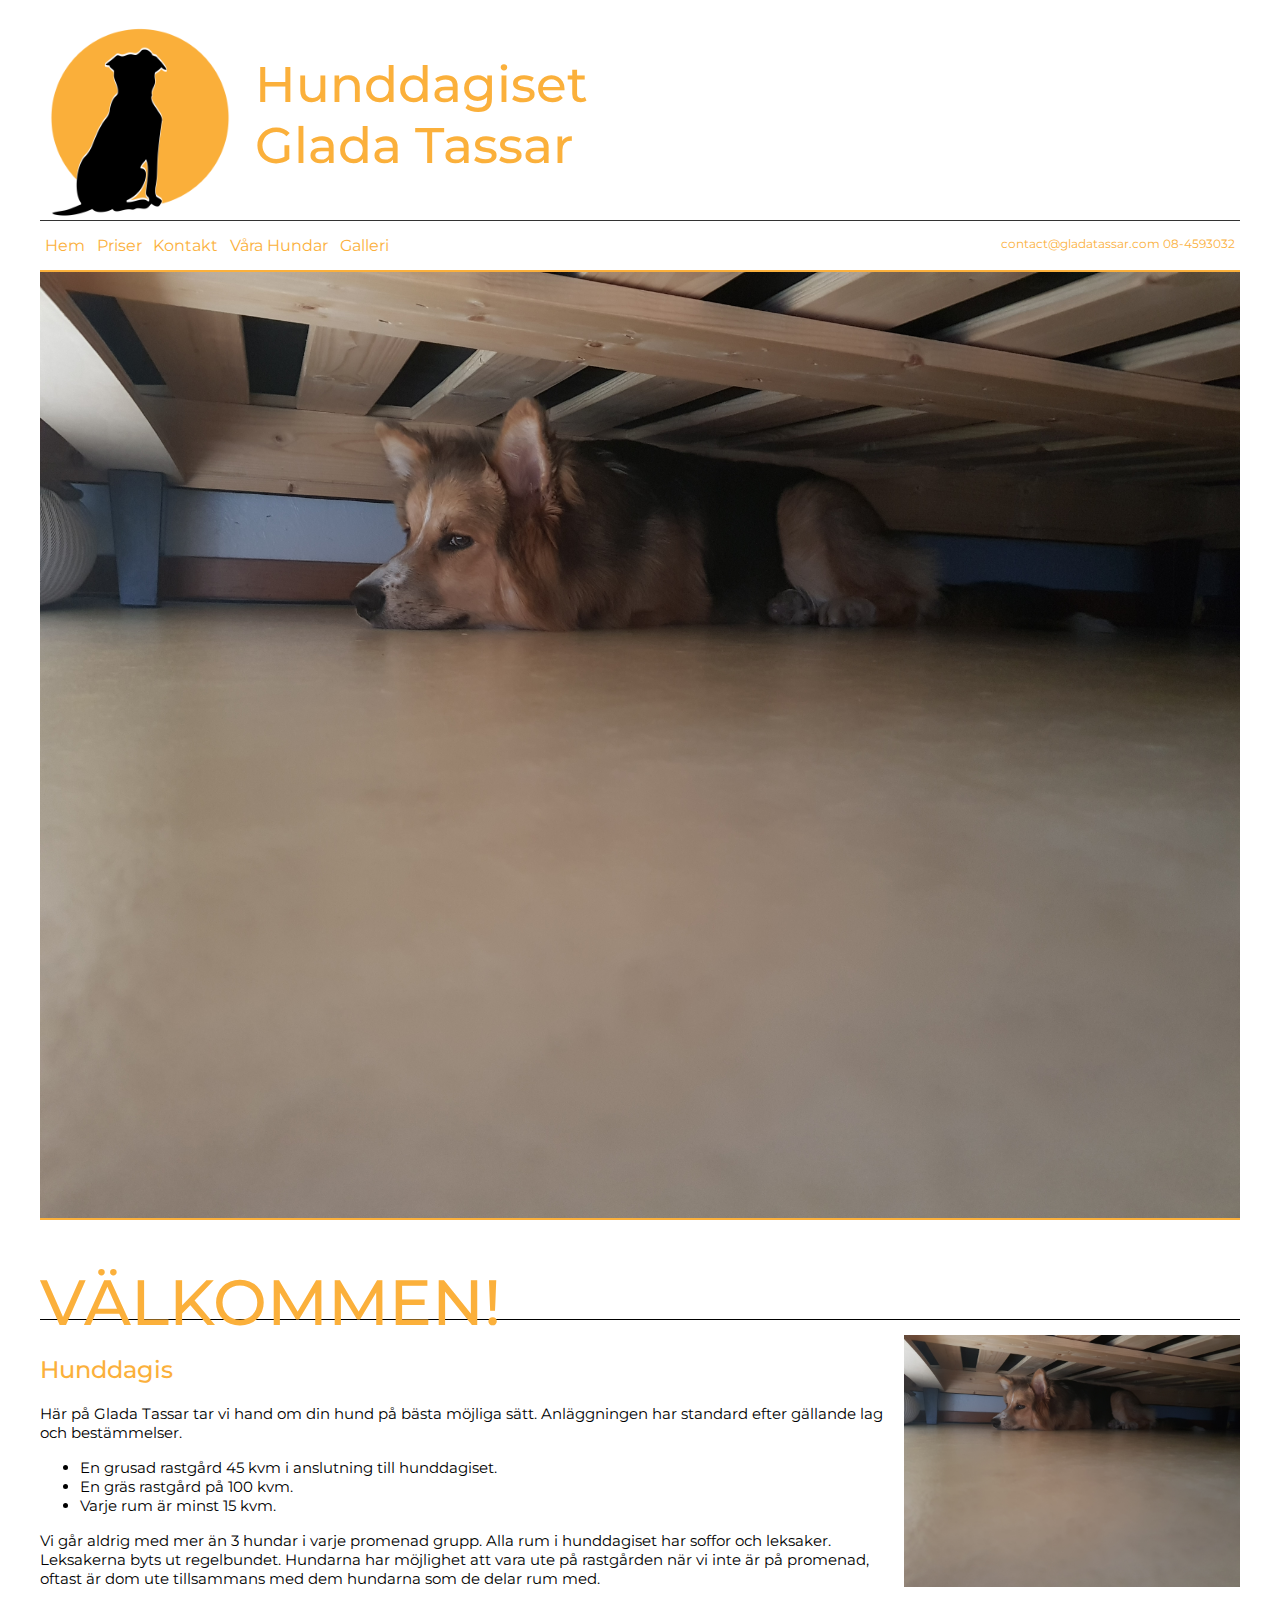
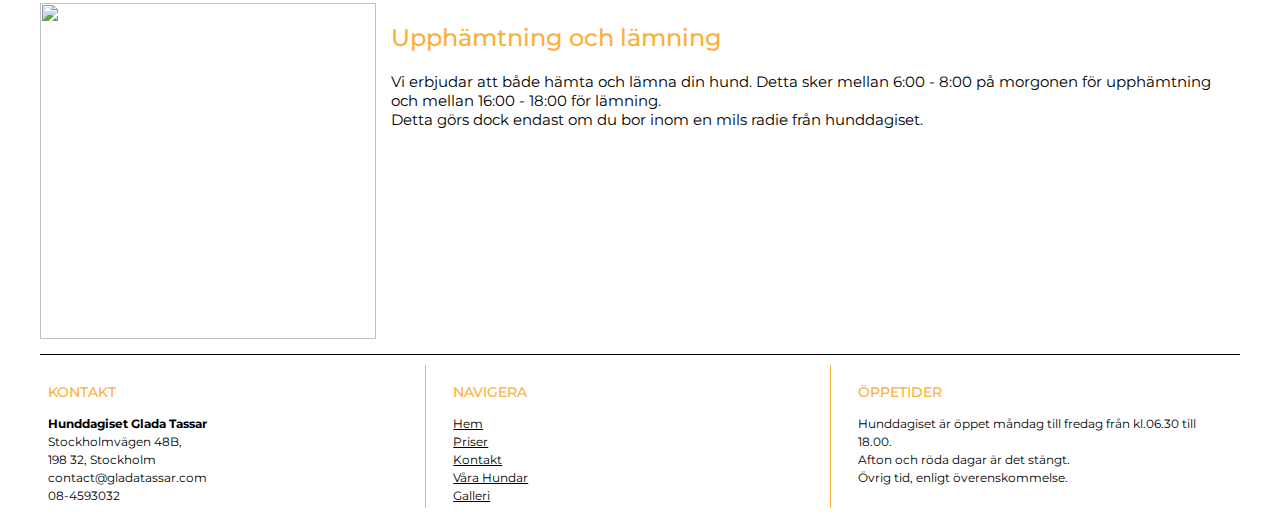
==== index.html @ 585ab1a2 "changed layout for mobiles and tablets" ====
<html lang="en">
	<head>
		<meta charset="UTF-8">
		<meta http-equiv="X-UA-Compatible" content="IE=edge">
		<meta name="viewport" content="width=device-width, initial-scale=1.0">
		<title>Glada Tassar | Hem</title>
		<link rel="stylesheet" type="text/css" href="css/style.css">
	    <link rel="stylesheet" type="text/css" href="css/index.css">
	</head>
	<body>

		<div class="container">
			<div class="logo">
				<img src="img/logo/dog-logo.png" alt="Dog logo" class="logo-image"></img>
				<h1 class="logo-header">Hunddagiset<br>Glada Tassar</h1>
			</div>

			<nav class="navbar">
				<a href="index.html">Hem</a>
				<a href="service/service.html">Priser</a>
				<a href="contact/contact.html">Kontakt</a>
				<a href="dogs/dogs.html">Våra Hundar</a>
				<a href="gallery/gallery.html">Galleri</a>
				<span class="contact-info">contact@gladatassar.com 08-4593032</span>
			</nav>

			<section class="cycle-images-container">
				<div class="cycle-images fade">
					<img src="img/dogs/max.jpg" class="dog-cycle"></img>
				</div>

				<div class="cycle-images fade">
					<img src="img/dogs/maxOne.jpg" class="dog-cycle"></img>
				</div>

				<div class="cycle-images fade">
					<img src="img/dogs/maxTwo.jpg" class="dog-cycle"></img>
				</div>
			</section>

			<section class="header">
				<h1>VÄLKOMMEN!</h1>
			</section>

			<section class="text-one">
				<h2>Hunddagis</h2>
				<p>
					Här på Glada Tassar tar vi hand om din hund på bästa möjliga sätt. Anläggningen har standard efter gällande lag och bestämmelser.
				</p>
					<ul>
						<li>En grusad rastgård 45 kvm i anslutning till hunddagiset.</li>
						<li>En gräs rastgård på 100 kvm.</li>
						<li>Varje rum är minst 15 kvm.</li>
					</ul>
				<p>
					Vi går aldrig med mer än 3 hundar i varje promenad grupp. Alla rum i hunddagiset har soffor och leksaker.
					Leksakerna byts ut regelbundet.
					Hundarna har möjlighet att vara ute på rastgården när vi inte är på promenad, oftast är dom ute tillsammans med dem hundarna som de delar rum med.
				</p>
			</section>

			<section class="image-one">
				<img src="img/dogs/max.jpg" class="main-image-one"></img>
			</section>

			<section class="image-two">
				<img src="img/dogs/maxOne.jpg" class="main-image-two"></img>
			</section>

			<section class="text-two">
				<h2>Upphämtning och lämning</h2>
				<p>Vi erbjudar att både hämta och lämna din hund. Detta sker mellan 6:00 - 8:00 på morgonen för upphämtning och mellan 16:00 - 18:00 för lämning.
					<br>Detta görs dock endast om du bor inom en mils radie från hunddagiset.
				</p>
			</section>

			<footer class="footer">
				<section class="contact-footer">
					<h3>KONTAKT</h3>
					<b>Hunddagiset Glada Tassar</b>
		            <br>
		            Stockholmvägen 48B,
					<br>
					198 32, Stockholm
					<br>
		            contact@gladatassar.com
		            <br>
		            08-4593032
		            <br>
				</section>
				<section class="navigate-footer">
					<h3>NAVIGERA</h3>
					<a href="index.html">Hem</a><br>
					<a href="service/service.html">Priser</a><br>
					<a href="contact/contact.html">Kontakt</a><br>
					<a href="dogs/dogs.html">Våra Hundar</a><br>
					<a href="gallery/gallery.html">Galleri</a>
				</section>
				<section class="times-footer">
					<h3>ÖPPETIDER</h3>
					Hunddagiset är öppet måndag till fredag från kl.06.30 till 18.00.
					<br>
					Afton och röda dagar är det stängt.
					<br>
					Övrig tid, enligt överenskommelse.
				</section>
				<!-- <section class="copyright-footer">
					Copyright 2021 &copy; Glada Tassar
				</section> -->
			</footer>
		</div>
		<script src="https://ajax.googleapis.com/ajax/libs/jquery/3.5.1/jquery.min.js"></script>
		<script src="js/main.js"></script>
	</body>
</html>
---- css/style.css ----
@import url('https://fonts.googleapis.com/css2?family=Montserrat:wght@300;400;600&display=swap');

body {
	font-family: 'Montserrat', sans-serif;
}

p {
	font-size: 15px;
}

h1, h2, h3 {
	color: #fbb03b;
	font-weight: 500;
}

li {
	font-size: 15px;
}

input,
textarea {
	font-family: 'Montserrat', sans-serif;
}

.container {
	width: 95%;
	height: 100%;
	margin: 20px auto;
	display: grid;
	grid-template-columns: repeat(4, 1fr);
}

.logo {
	grid-area: logo;
	display: flex;
}

.logo-header {
	font-size: 50px;
	margin-left: 15px;
}

.dog-quote {
	margin-left: auto;
}

.header {
	grid-area: header;
	font-size: 2em;
	border-bottom: 1px solid black;
}

/* NAVBAR */
.navbar {
	grid-area: navbar;
	border-top: 1px solid #333;
	padding: 10px 5px 10px 5px;
	display: flex;
	align-items: flex-start;
	flex-flow: wrap;
	align-content: space-around;
	gap: 1%;
	/*
	position: sticky;
	top: 0;
	background-color: white;
	background: linear-gradient(135deg, #033153, #e8b6d9);
	*/
}

.navbar a {
	text-decoration: none;
	color: #fbb03b;
}

a:hover {
	color: black;
}

.contact-info {
	margin-left: auto;
	font-size: 12px;
	color: #fbb03b;
}

/* IMAGE CYCLE */
.cycle-images-container {
	grid-area: rollingImages;
	border-top: 2px solid #fbb03b;
	border-bottom: 2px solid #fbb03b;
}

.cycle-images {
	display: none;
}

.dog-cycle {
	height: 100%;
	width: 100%;
}

/* TEXTS */
.text-one {
	grid-area: textOne;
}

.text-two {
	grid-area: textTwo;
}

.text-three {
	grid-area: textThree;
}

/* IMAGES */
.image-one {
	grid-area: image;
}

.image-two {
	grid-area: imageTwo;
}

.logo-image {
	height: 200px;
}

.main-image {
	width: 336px;
}

/* FOOTER */
.footer {
	grid-area: footer;
	padding: 10px 5px 10px 5px;
	gap: 2%;
	display: grid;
    grid-template-columns: repeat(3, 1fr);
	border-top: 1px solid black;
	margin-top: 15px;
}

.contact-footer,
.navigate-footer,
.times-footer,
.copyright-footer {
	/* text-align: center; */
	font-size: 12px;
	padding: 1%;
	line-height: 18px;
}

.contact-footer,
.navigate-footer {
	border-right: 1px solid #fbb03b;
}

.navigate-footer a {
	/* text-decoration: none; */
	color: black;
}


.copyright-footer {
	align-items: stretch;

}

/* FADE ANIMATION TO IMAGES */
.fade {
  -webkit-animation-name: fade;
  -webkit-animation-duration: 1.5s;
  animation-name: fade;
  animation-duration: 1.5s;
}

@-webkit-keyframes fade {
  from {opacity: .4}
  to {opacity: 1}
}

@keyframes fade {
  from {opacity: .4}
  to {opacity: 1}
}

/* TABLETS */
@media screen and (max-width: 1025px) {
	.image {
		height: 100%;
	}

	h2 {
		font-size: 1.7em;
	}

	.navbar a {
		font-size: 25px;
	}

	.navbar {
		gap: 2%
	}

	p, li {
		font-size: 15px;
	}

	.contact-footer,
	.navigate-footer,
	.times-footer {
		font-size: 17px;
	}

}

/* MOBILES */
@media screen and (max-width: 767px) {
	p, li {
		font-size: 12px;
	}

	.navbar {
		gap: 2%
	}

	.navbar a {
		font-size: 15px;

	}

	.footer {
		grid-template-columns: repeat(1, 1fr);
		padding: 0;
		margin-top: 10px;
	}

	.contact-footer,
	.navigate-footer,
	.times-footer {
		font-size: 10px;
	}

	.contact-footer,
	.navigate-footer {
		margin-bottom: 15px;
		border-right: none;
	}

	.navigate-footer,
	.times-footer {
		border-top: 1px solid black;
	}

	.navigate-footer a {
		font-size: 10px;
	}


	h1.logo-header {
		font-size: 1.7em;
	}

	.logo-image {
		height: 100px;
	}

	.contact-info {
		margin-top: 5px;
		margin-left: 1px;
		font-size: 10px;
	}
}
---- css/index.css ----
.container {
	grid-template-rows: 200px 50px 950px 115px auto;
	grid-template-areas:
	  "logo logo logo logo"
	  "navbar navbar navbar navbar"
	  "rollingImages rollingImages rollingImages rollingImages"
	  "header header header header"
	  "textOne textOne textOne image"
      "imageTwo textTwo textTwo textTwo"
	  "footer footer footer footer";
}

.header {
	margin-bottom: 15px;
}

.text-two {
	grid-area: textTwo;
}

.image-two {
	grid-area: imageTwo;
}

.main-image-one,
.main-image-two {
	width: 336px;
}

.main-image-one {
	margin-left: 15px;
}

.main-image-two {
	margin-right: 15px;
}

/* TABLETS */
@media screen and (max-width: 1025px) {
	.container {
		grid-template-rows: auto auto 550px;
		grid-template-areas:
		"logo logo logo logo"
		"navbar navbar navbar navbar"
		"rollingImages rollingImages rollingImages rollingImages"
		"header header header header"
		"textOne textOne image image"
        "imageTwo imageTwo textTwo textTwo"
		"footer footer footer footer";
	}
}

/* MOBILES */
@media screen and (max-width: 767px) {
	.container {
		grid-template-rows: auto auto 250px;
		grid-template-areas:
		"logo logo logo logo"
		"navbar navbar navbar navbar"
		"rollingImages rollingImages rollingImages rollingImages"
		"header header header header"
		"textOne textOne textOne textOne"
		"image image image image"
        "textTwo textTwo textTwo textTwo"
		"imageTwo imageTwo imageTwo imageTwo"
		"footer footer footer footer";
	}
}
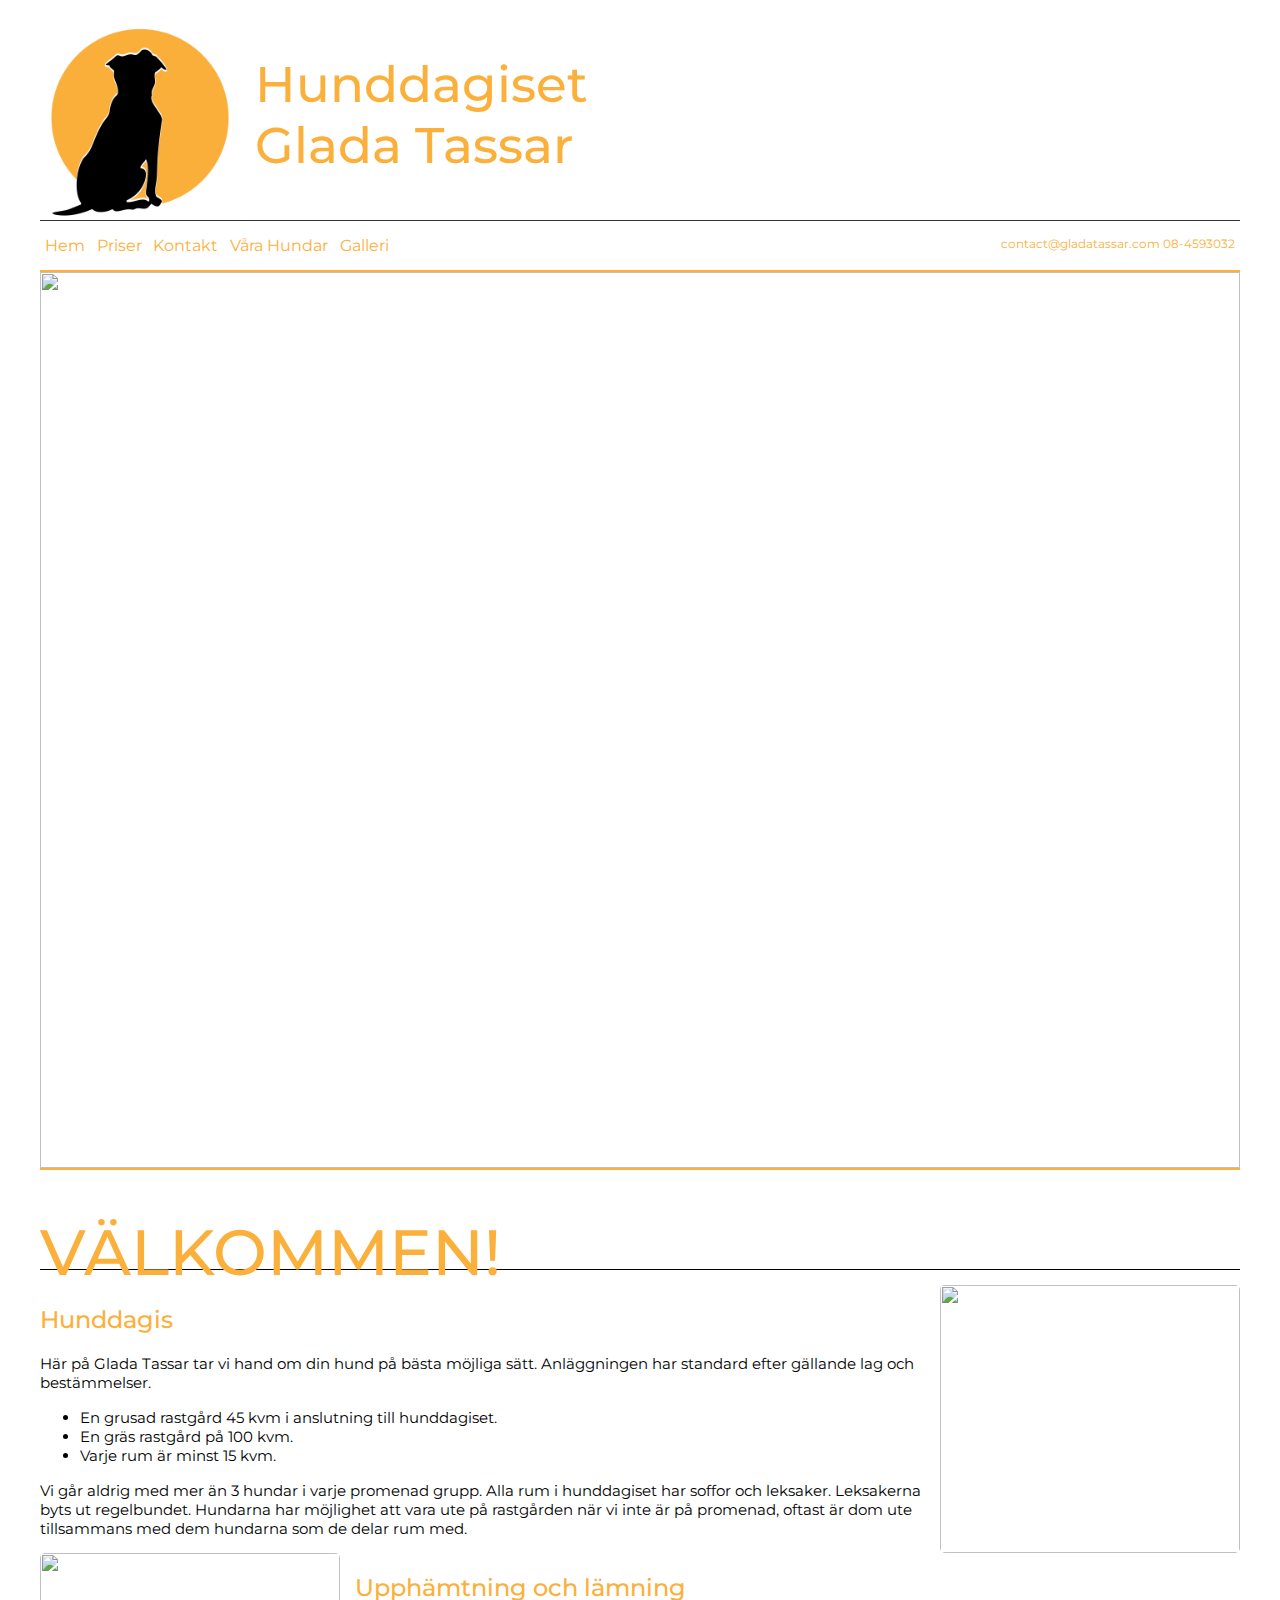
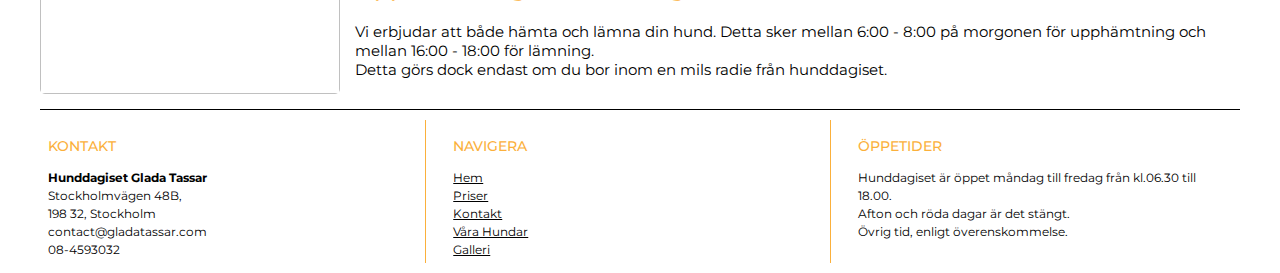
==== commit 71015887: "added and fixed position on cycle images" ====
--- a/index.html
+++ b/index.html
@@ -4,6 +4,7 @@
 		<meta http-equiv="X-UA-Compatible" content="IE=edge">
 		<meta name="viewport" content="width=device-width, initial-scale=1.0">
 		<title>Glada Tassar | Hem</title>
+		<link rel="shortcut icon" type="image/jpg" href="img/favicon.png"/>
 		<link rel="stylesheet" type="text/css" href="css/style.css">
 	    <link rel="stylesheet" type="text/css" href="css/index.css">
 	</head>
@@ -26,15 +27,23 @@
 
 			<section class="cycle-images-container">
 				<div class="cycle-images fade">
-					<img src="img/dogs/max.jpg" class="dog-cycle"></img>
+					<img src="img/cycleDogs/maxFive.jpg"
+					class="dog-cycle" style="object-fit: cover; object-position: 30% 30%;"></img>
 				</div>
 
 				<div class="cycle-images fade">
-					<img src="img/dogs/maxOne.jpg" class="dog-cycle"></img>
+					<img src="img/cycleDogs/idaThree.jpg"
+					class="dog-cycle" style="object-fit: cover; object-position: 50% 50%;"></img>
 				</div>
 
 				<div class="cycle-images fade">
-					<img src="img/dogs/maxTwo.jpg" class="dog-cycle"></img>
+					<img src="img/cycleDogs/bonzoIda.JPG"
+					class="dog-cycle" style="object-fit: cover; object-position: 25% 25%;"></img>
+				</div>
+
+				<div class="cycle-images fade">
+					<img src="img/cycleDogs/bonzoTwo.jpg"
+					class="dog-cycle" style="object-fit: cover; object-position: 50% 50%;"></img>
 				</div>
 			</section>
 
@@ -60,11 +69,13 @@
 			</section>
 
 			<section class="image-one">
-				<img src="img/dogs/max.jpg" class="main-image-one"></img>
+				<img src="https://previews.dropbox.com/p/thumb/[base64]/p.jpeg?fv_content=true&size_mode=5"
+				class="main-image-one"></img>
 			</section>
 
 			<section class="image-two">
-				<img src="img/dogs/maxOne.jpg" class="main-image-two"></img>
+				<img src="https://previews.dropbox.com/p/thumb/[base64]/p.jpeg?size=2048x1536&size_mode=3"
+				class="main-image-two"></img>
 			</section>
 
 			<section class="text-two">
--- a/css/style.css
+++ b/css/style.css
@@ -35,13 +35,13 @@
 	display: flex;
 }
 
+/* .dog-quote {
+	margin-left: auto;
+} */
+
 .logo-header {
 	font-size: 50px;
 	margin-left: 15px;
-}
-
-.dog-quote {
-	margin-left: auto;
 }
 
 .header {
@@ -212,6 +212,11 @@
 		font-size: 17px;
 	}
 
+	.contact-info {
+		margin-top: 5px;
+		margin-left: 1px;
+	}
+
 }
 
 /* MOBILES */
@@ -238,7 +243,7 @@
 	.contact-footer,
 	.navigate-footer,
 	.times-footer {
-		font-size: 10px;
+		font-size: 12px;
 	}
 
 	.contact-footer,
@@ -253,7 +258,7 @@
 	}
 
 	.navigate-footer a {
-		font-size: 10px;
+		font-size: 12px;
 	}
 
 
--- a/css/index.css
+++ b/css/index.css
@@ -1,5 +1,5 @@
 .container {
-	grid-template-rows: 200px 50px 950px 115px auto;
+	grid-template-rows: 200px 50px 900px 115px auto;
 	grid-template-areas:
 	  "logo logo logo logo"
 	  "navbar navbar navbar navbar"
@@ -16,6 +16,11 @@
 
 .text-two {
 	grid-area: textTwo;
+	margin-left: 15px;
+}
+
+.text-one {
+	margin-right: 15px;
 }
 
 .image-two {
@@ -28,17 +33,21 @@
 }
 
 .main-image-one {
-	margin-left: 15px;
+	width: 100%;
+	border-radius: 5px;
 }
 
 .main-image-two {
 	margin-right: 15px;
+	width: 100%;
+	border-radius: 5px;
 }
+
 
 /* TABLETS */
 @media screen and (max-width: 1025px) {
 	.container {
-		grid-template-rows: auto auto 550px;
+		grid-template-rows: auto auto 550px 115px;
 		grid-template-areas:
 		"logo logo logo logo"
 		"navbar navbar navbar navbar"
@@ -53,7 +62,7 @@
 /* MOBILES */
 @media screen and (max-width: 767px) {
 	.container {
-		grid-template-rows: auto auto 250px;
+		grid-template-rows: auto auto 250px 120px;
 		grid-template-areas:
 		"logo logo logo logo"
 		"navbar navbar navbar navbar"
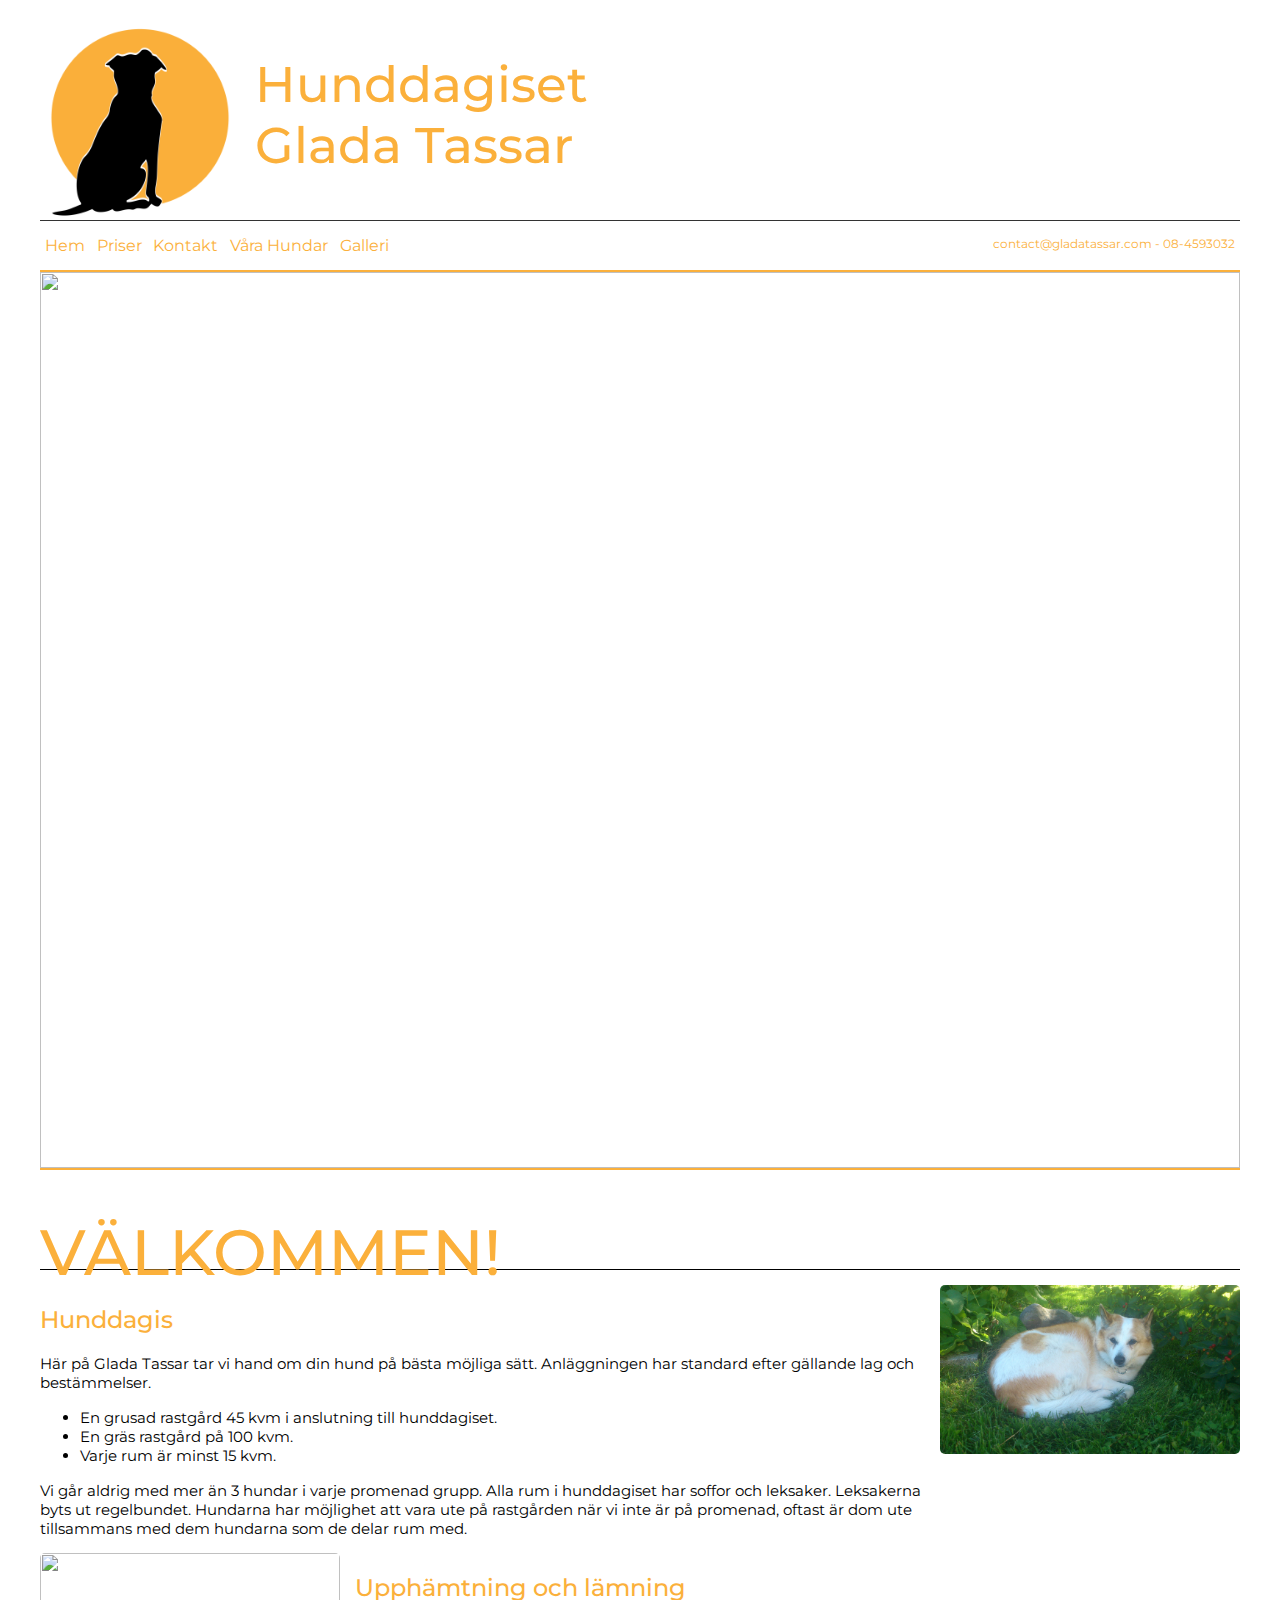
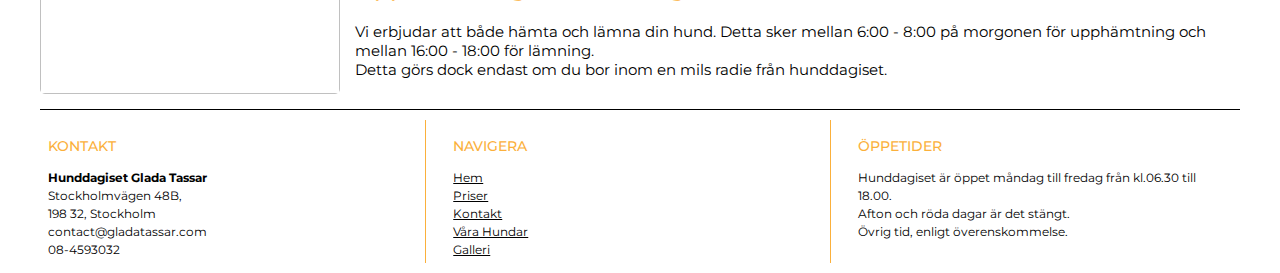
==== commit 1676e6af: "fixed some text" ====
--- a/index.html
+++ b/index.html
@@ -4,7 +4,7 @@
 		<meta http-equiv="X-UA-Compatible" content="IE=edge">
 		<meta name="viewport" content="width=device-width, initial-scale=1.0">
 		<title>Glada Tassar | Hem</title>
-		<link rel="shortcut icon" type="image/jpg" href="img/favicon.png"/>
+		<link rel="shortcut icon" type="image/jpg" href="img/logo/favicon.png"/>
 		<link rel="stylesheet" type="text/css" href="css/style.css">
 	    <link rel="stylesheet" type="text/css" href="css/index.css">
 	</head>
@@ -22,7 +22,7 @@
 				<a href="contact/contact.html">Kontakt</a>
 				<a href="dogs/dogs.html">Våra Hundar</a>
 				<a href="gallery/gallery.html">Galleri</a>
-				<span class="contact-info">contact@gladatassar.com 08-4593032</span>
+				<span class="contact-info">contact@gladatassar.com - 08-4593032</span>
 			</nav>
 
 			<section class="cycle-images-container">
@@ -69,12 +69,12 @@
 			</section>
 
 			<section class="image-one">
-				<img src="https://previews.dropbox.com/p/thumb/[base64]/p.jpeg?fv_content=true&size_mode=5"
+				<img src="img/dogsIndex/ida.jpg"
 				class="main-image-one"></img>
 			</section>
 
 			<section class="image-two">
-				<img src="https://previews.dropbox.com/p/thumb/[base64]/p.jpeg?size=2048x1536&size_mode=3"
+				<img src="img/dogsIndex/max.jpg"
 				class="main-image-two"></img>
 			</section>
 
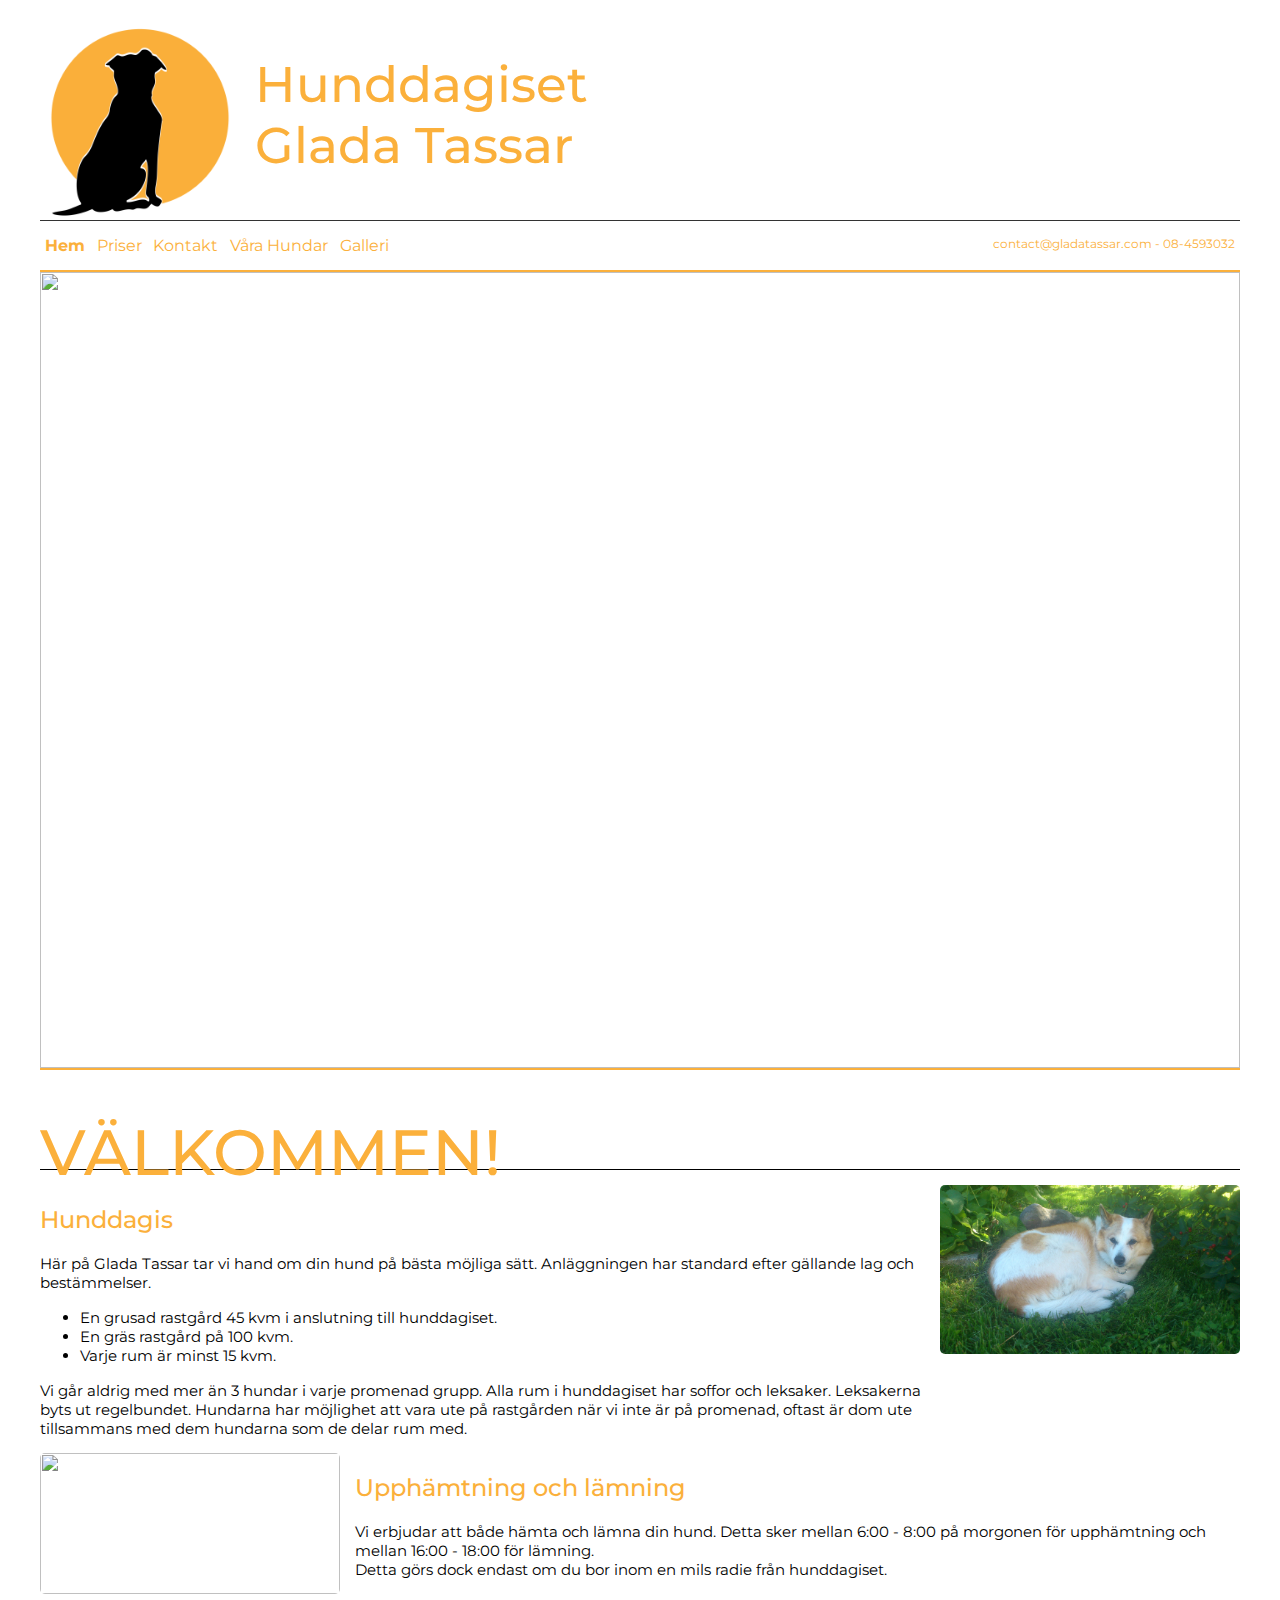
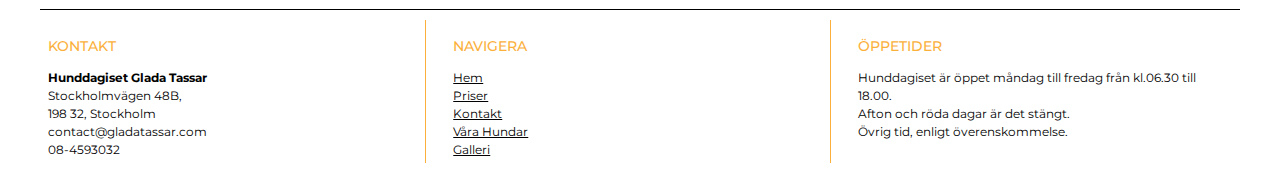
==== commit 06a28baa: "added active class and style" ====
--- a/index.html
+++ b/index.html
@@ -17,7 +17,7 @@
 			</div>
 
 			<nav class="navbar">
-				<a href="index.html">Hem</a>
+				<a class="active" href="index.html">Hem</a>
 				<a href="service/service.html">Priser</a>
 				<a href="contact/contact.html">Kontakt</a>
 				<a href="dogs/dogs.html">Våra Hundar</a>
--- a/css/style.css
+++ b/css/style.css
@@ -77,6 +77,10 @@
 	color: black;
 }
 
+.active {
+	font-weight: bold;
+}
+
 .contact-info {
 	margin-left: auto;
 	font-size: 12px;
--- a/css/index.css
+++ b/css/index.css
@@ -1,5 +1,5 @@
 .container {
-	grid-template-rows: 200px 50px 900px 115px auto;
+	grid-template-rows: 200px 50px 800px 115px auto;
 	grid-template-areas:
 	  "logo logo logo logo"
 	  "navbar navbar navbar navbar"
@@ -21,10 +21,6 @@
 
 .text-one {
 	margin-right: 15px;
-}
-
-.image-two {
-	grid-area: imageTwo;
 }
 
 .main-image-one,
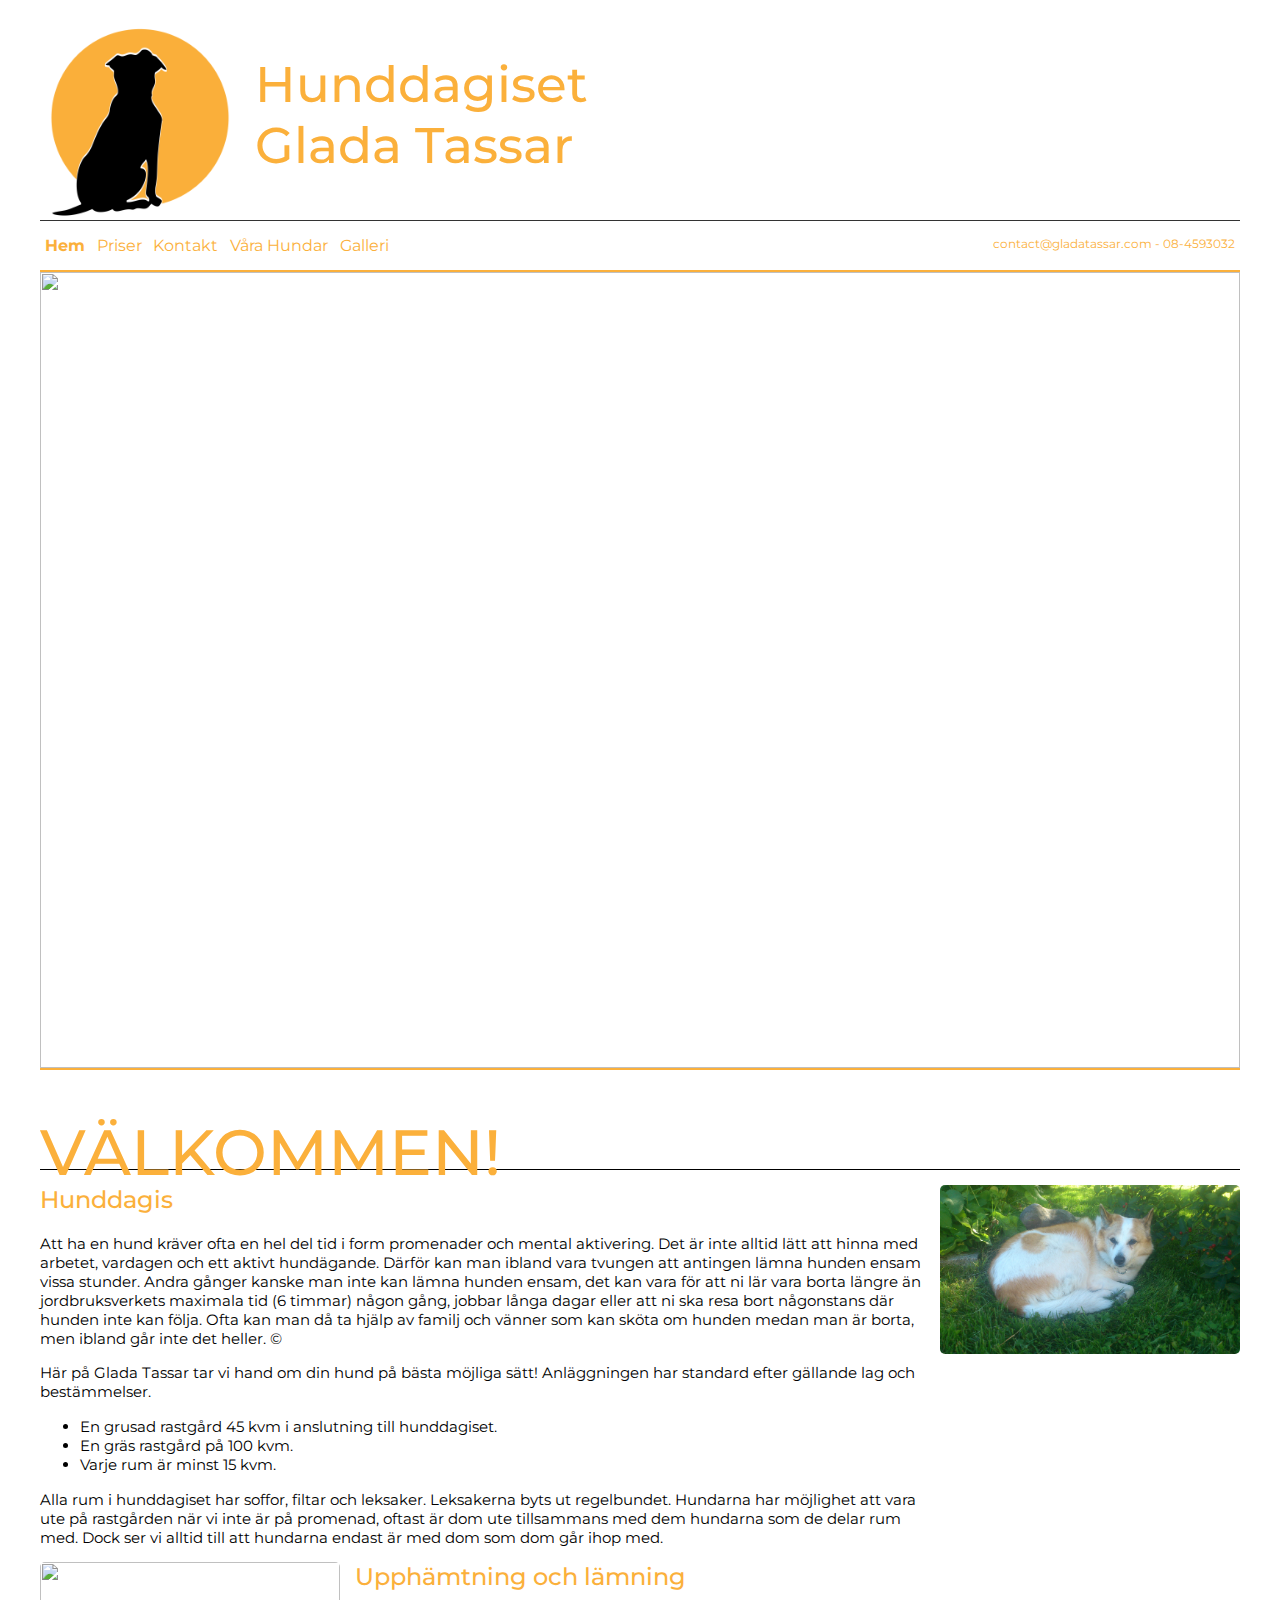
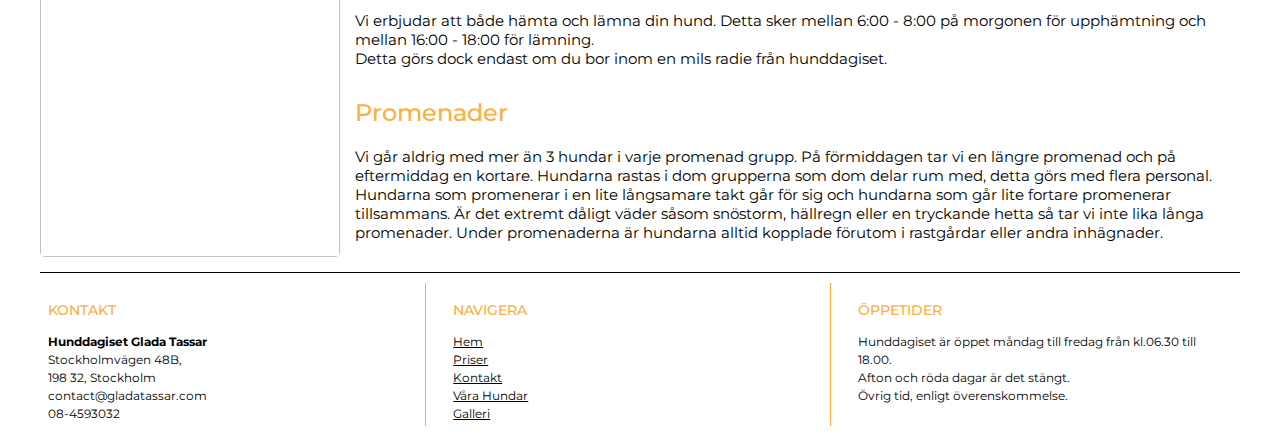
==== commit 8f9c054c: "added media query for medium desktops" ====
--- a/index.html
+++ b/index.html
@@ -53,8 +53,13 @@
 
 			<section class="text-one">
 				<h2>Hunddagis</h2>
+				<p>Att ha en hund kräver ofta en hel del tid i form promenader och mental aktivering. Det är inte alltid lätt att hinna med arbetet, vardagen och ett aktivt hundägande. Därför kan man ibland vara tvungen att antingen lämna hunden ensam vissa stunder.
+					Andra gånger kanske man inte kan lämna hunden ensam, det kan vara för att ni lär vara borta längre än jordbruksverkets maximala tid (6 timmar) någon gång,
+					jobbar långa dagar eller att ni ska resa bort någonstans där hunden inte kan följa.
+					Ofta kan man då ta hjälp av familj och vänner som kan sköta om hunden medan man är borta, men ibland går inte det heller. ©
+				</p>
 				<p>
-					Här på Glada Tassar tar vi hand om din hund på bästa möjliga sätt. Anläggningen har standard efter gällande lag och bestämmelser.
+					Här på Glada Tassar tar vi hand om din hund på bästa möjliga sätt! Anläggningen har standard efter gällande lag och bestämmelser.
 				</p>
 					<ul>
 						<li>En grusad rastgård 45 kvm i anslutning till hunddagiset.</li>
@@ -62,9 +67,8 @@
 						<li>Varje rum är minst 15 kvm.</li>
 					</ul>
 				<p>
-					Vi går aldrig med mer än 3 hundar i varje promenad grupp. Alla rum i hunddagiset har soffor och leksaker.
-					Leksakerna byts ut regelbundet.
-					Hundarna har möjlighet att vara ute på rastgården när vi inte är på promenad, oftast är dom ute tillsammans med dem hundarna som de delar rum med.
+					Alla rum i hunddagiset har soffor, filtar och leksaker. Leksakerna byts ut regelbundet.
+					Hundarna har möjlighet att vara ute på rastgården när vi inte är på promenad, oftast är dom ute tillsammans med dem hundarna som de delar rum med. Dock ser vi alltid till att hundarna endast är med dom som dom går ihop med.
 				</p>
 			</section>
 
@@ -82,6 +86,12 @@
 				<h2>Upphämtning och lämning</h2>
 				<p>Vi erbjudar att både hämta och lämna din hund. Detta sker mellan 6:00 - 8:00 på morgonen för upphämtning och mellan 16:00 - 18:00 för lämning.
 					<br>Detta görs dock endast om du bor inom en mils radie från hunddagiset.
+				</p>
+
+				<h2 class="walks">Promenader</h2>
+				<p>Vi går aldrig med mer än 3 hundar i varje promenad grupp. På förmiddagen tar vi en längre promenad och på eftermiddag en kortare. Hundarna rastas i dom grupperna som dom delar rum med, detta görs med flera personal.
+					Hundarna som promenerar i en lite långsamare takt går för sig och hundarna som går lite fortare promenerar tillsammans.
+					Är det extremt dåligt väder såsom snöstorm, hällregn eller en tryckande hetta så tar vi inte lika långa promenader. Under promenaderna är hundarna alltid kopplade förutom i rastgårdar eller andra inhägnader.
 				</p>
 			</section>
 
--- a/css/style.css
+++ b/css/style.css
@@ -11,6 +11,10 @@
 h1, h2, h3 {
 	color: #fbb03b;
 	font-weight: 500;
+}
+
+h2 {
+	margin-top: 0;
 }
 
 li {
@@ -34,10 +38,6 @@
 	grid-area: logo;
 	display: flex;
 }
-
-/* .dog-quote {
-	margin-left: auto;
-} */
 
 .logo-header {
 	font-size: 50px;
@@ -164,18 +164,16 @@
 	color: black;
 }
 
-
 .copyright-footer {
 	align-items: stretch;
-
 }
 
 /* FADE ANIMATION TO IMAGES */
 .fade {
   -webkit-animation-name: fade;
-  -webkit-animation-duration: 1.5s;
+  -webkit-animation-duration: 2s;
   animation-name: fade;
-  animation-duration: 1.5s;
+  animation-duration: 2s;
 }
 
 @-webkit-keyframes fade {
@@ -187,6 +185,18 @@
   from {opacity: .4}
   to {opacity: 1}
 }
+
+/* MEDIUM DESKTOPS */
+@media screen and (max-width: 1200px) {
+	.navbar {
+		gap: 2%
+	}
+
+	.navbar a {
+		font-size: 20px;
+	}
+}
+
 
 /* TABLETS */
 @media screen and (max-width: 1025px) {
@@ -196,6 +206,7 @@
 
 	h2 {
 		font-size: 1.7em;
+		margin-top: 15px;
 	}
 
 	.navbar a {
--- a/css/index.css
+++ b/css/index.css
@@ -39,6 +39,25 @@
 	border-radius: 5px;
 }
 
+.walks {
+	margin-top: 30px;
+}
+
+
+/* MEDIUM DESKTOPS */
+@media screen and (max-width: 1200px) {
+	.container {
+		grid-template-rows: auto auto 550px 115px;
+		grid-template-areas:
+		"logo logo logo logo"
+		"navbar navbar navbar navbar"
+		"rollingImages rollingImages rollingImages rollingImages"
+		"header header header header"
+		"textOne textOne image image"
+        "imageTwo imageTwo textTwo textTwo"
+		"footer footer footer footer";
+	}
+}
 
 /* TABLETS */
 @media screen and (max-width: 1025px) {
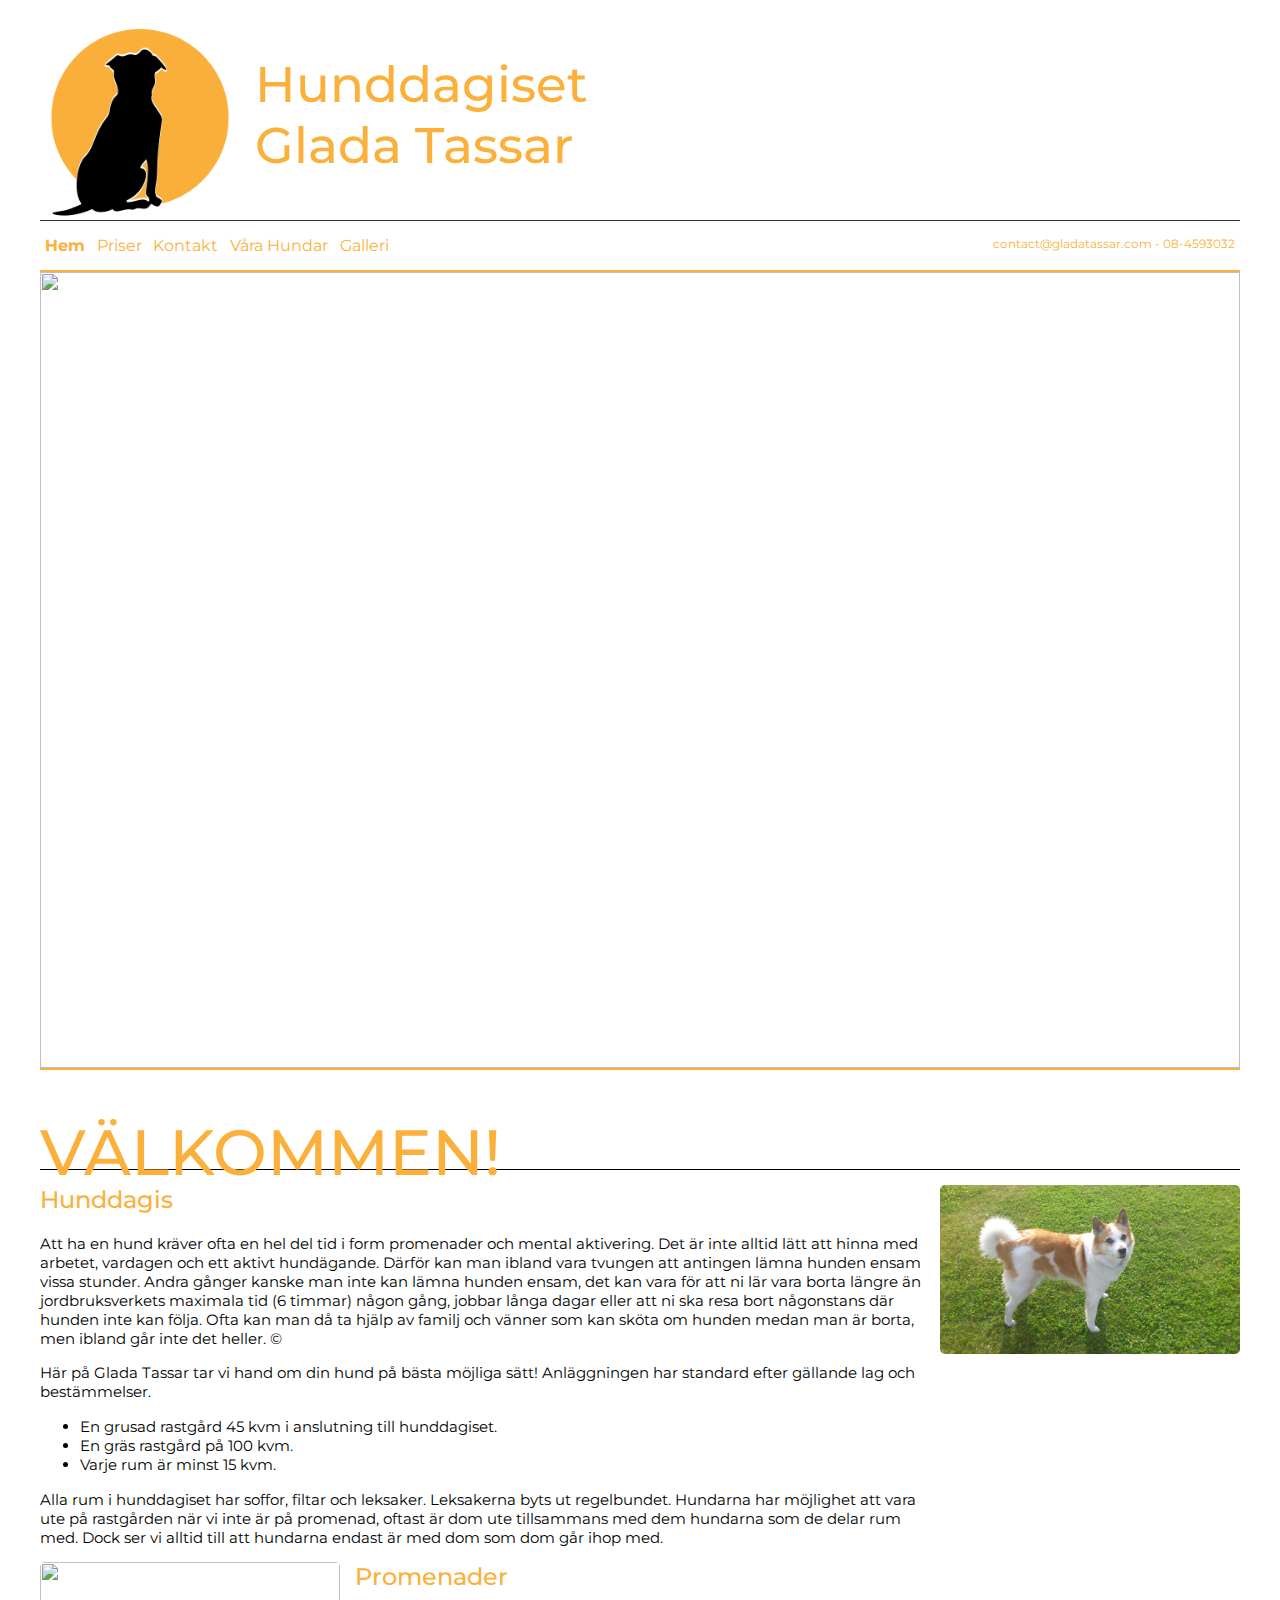
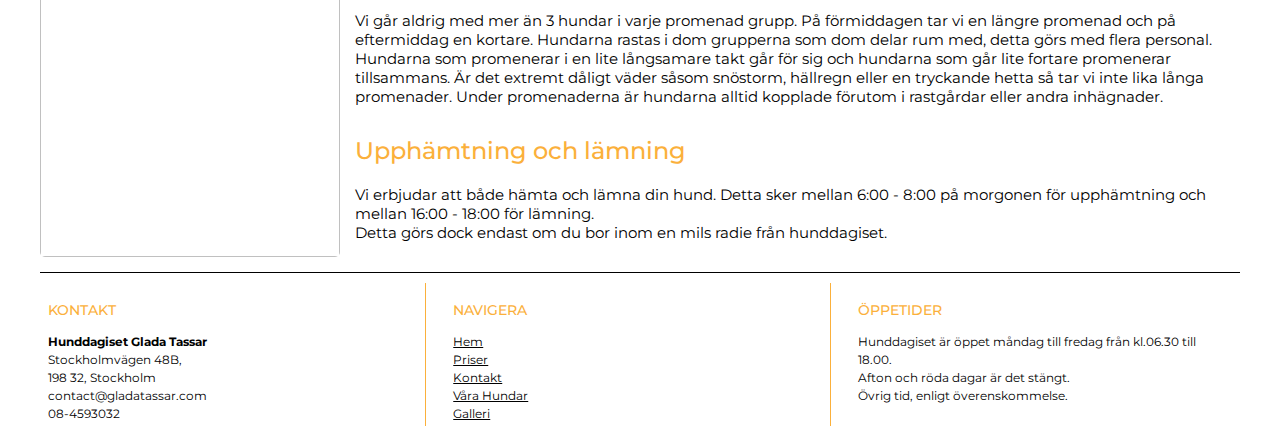
==== commit 78b19d04: "changed size of cycle images for medium desktops" ====
--- a/index.html
+++ b/index.html
@@ -83,15 +83,15 @@
 			</section>
 
 			<section class="text-two">
-				<h2>Upphämtning och lämning</h2>
-				<p>Vi erbjudar att både hämta och lämna din hund. Detta sker mellan 6:00 - 8:00 på morgonen för upphämtning och mellan 16:00 - 18:00 för lämning.
-					<br>Detta görs dock endast om du bor inom en mils radie från hunddagiset.
-				</p>
-
-				<h2 class="walks">Promenader</h2>
+				<h2>Promenader</h2>
 				<p>Vi går aldrig med mer än 3 hundar i varje promenad grupp. På förmiddagen tar vi en längre promenad och på eftermiddag en kortare. Hundarna rastas i dom grupperna som dom delar rum med, detta görs med flera personal.
 					Hundarna som promenerar i en lite långsamare takt går för sig och hundarna som går lite fortare promenerar tillsammans.
 					Är det extremt dåligt väder såsom snöstorm, hällregn eller en tryckande hetta så tar vi inte lika långa promenader. Under promenaderna är hundarna alltid kopplade förutom i rastgårdar eller andra inhägnader.
+				</p>
+
+				<h2 class="walks">Upphämtning och lämning</h2>
+				<p>Vi erbjudar att både hämta och lämna din hund. Detta sker mellan 6:00 - 8:00 på morgonen för upphämtning och mellan 16:00 - 18:00 för lämning.
+					<br>Detta görs dock endast om du bor inom en mils radie från hunddagiset.
 				</p>
 			</section>
 
--- a/css/index.css
+++ b/css/index.css
@@ -47,7 +47,7 @@
 /* MEDIUM DESKTOPS */
 @media screen and (max-width: 1200px) {
 	.container {
-		grid-template-rows: auto auto 550px 115px;
+		grid-template-rows: auto auto 700px 115px;
 		grid-template-areas:
 		"logo logo logo logo"
 		"navbar navbar navbar navbar"
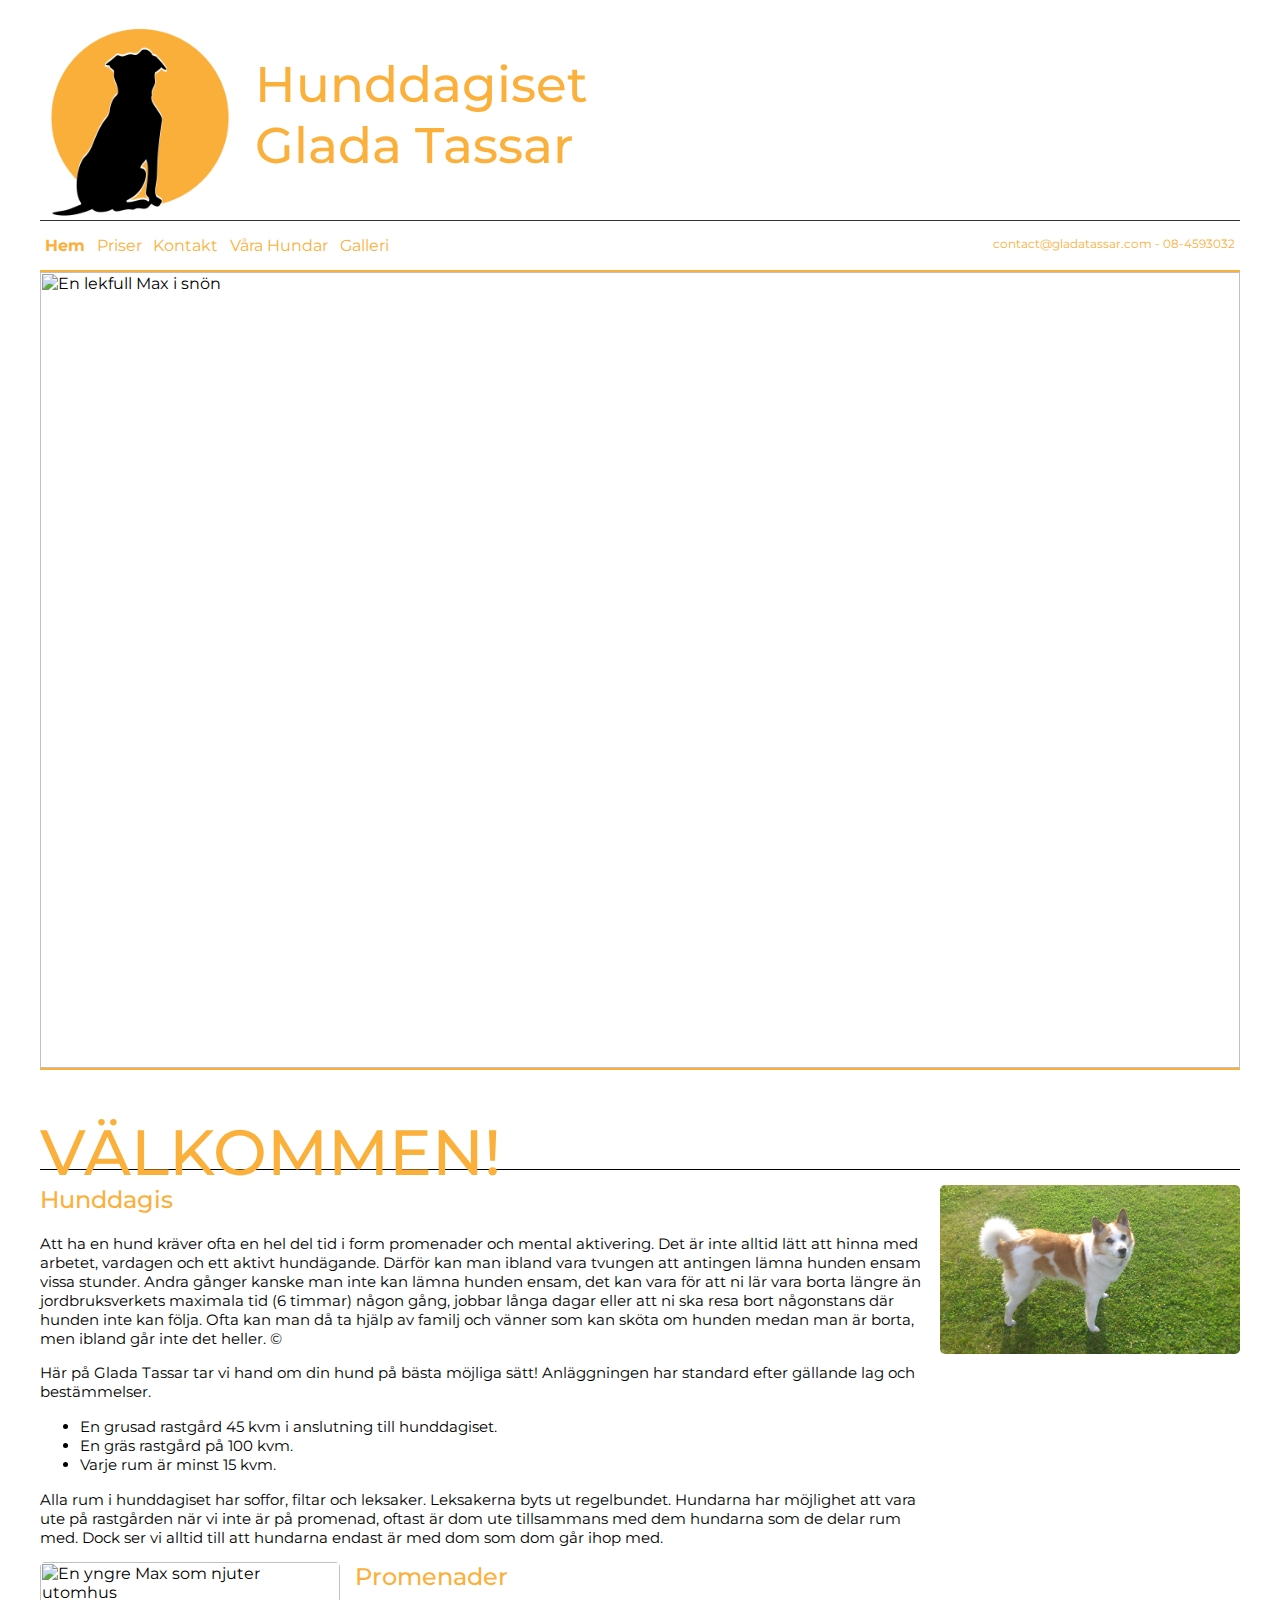
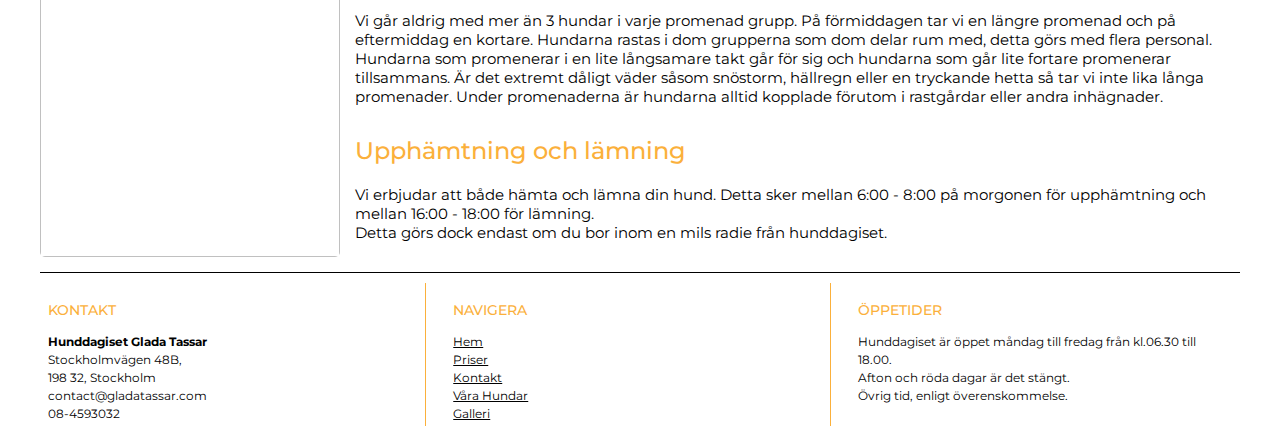
==== commit 9c3a296b: "added alt tags to images" ====
--- a/index.html
+++ b/index.html
@@ -27,22 +27,22 @@
 
 			<section class="cycle-images-container">
 				<div class="cycle-images fade">
-					<img src="img/cycleDogs/maxFive.jpg"
+					<img src="img/cycleDogs/maxFive.jpg" alt="En lekfull Max i snön"
 					class="dog-cycle" style="object-fit: cover; object-position: 30% 30%;"></img>
 				</div>
 
 				<div class="cycle-images fade">
-					<img src="img/cycleDogs/idaThree.jpg"
+					<img src="img/cycleDogs/idaThree.jpg" alt="En närbild på Ida"
 					class="dog-cycle" style="object-fit: cover; object-position: 50% 50%;"></img>
 				</div>
 
 				<div class="cycle-images fade">
-					<img src="img/cycleDogs/bonzoIda.JPG"
+					<img src="img/cycleDogs/bonzoIda.JPG" alt="En bild på Ida och Bonzo"
 					class="dog-cycle" style="object-fit: cover; object-position: 25% 25%;"></img>
 				</div>
 
 				<div class="cycle-images fade">
-					<img src="img/cycleDogs/bonzoTwo.jpg"
+					<img src="img/cycleDogs/bonzoTwo.jpg" alt="En fin Bonzo i gräset"
 					class="dog-cycle" style="object-fit: cover; object-position: 50% 50%;"></img>
 				</div>
 			</section>
@@ -73,12 +73,12 @@
 			</section>
 
 			<section class="image-one">
-				<img src="img/dogsIndex/ida.jpg"
+				<img src="img/dogsIndex/ida.jpg" alt="En glad Ida utomhus"
 				class="main-image-one"></img>
 			</section>
 
 			<section class="image-two">
-				<img src="img/dogsIndex/max.jpg"
+				<img src="img/dogsIndex/max.jpg" alt="En yngre Max som njuter utomhus"
 				class="main-image-two"></img>
 			</section>
 
